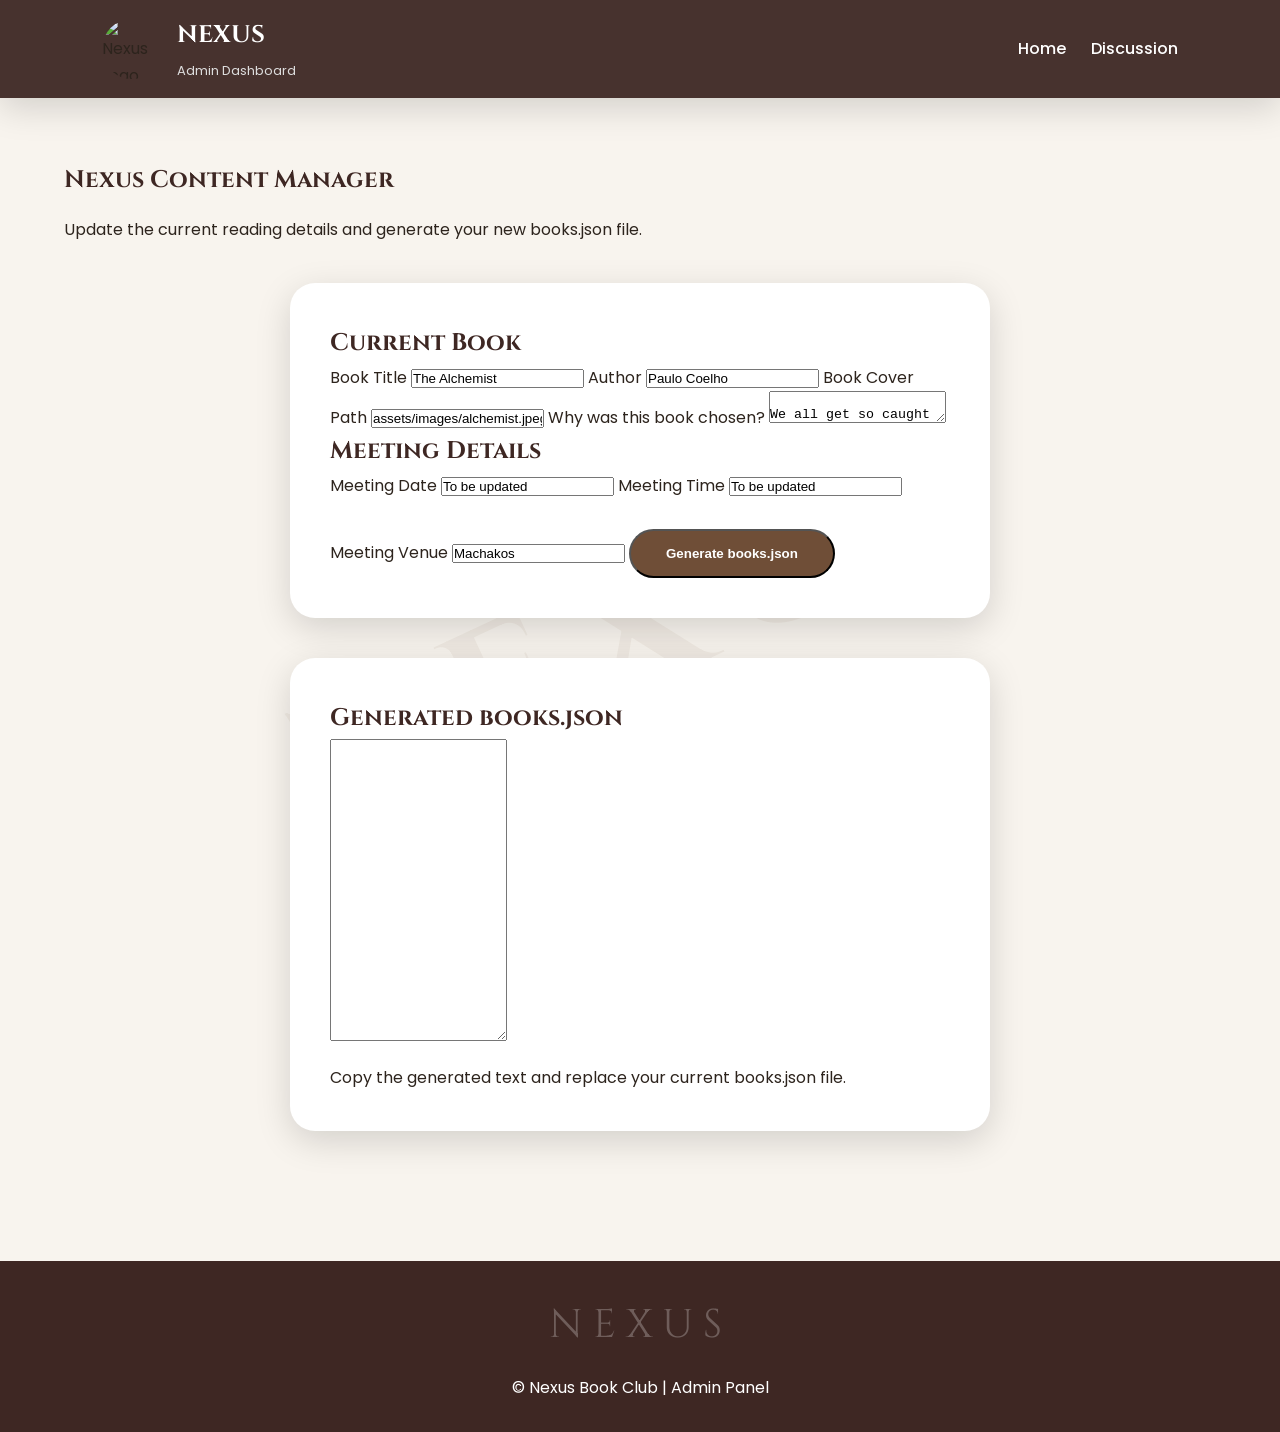
==== admin.html @ d2ca961a "Add files via upload" ====
<!DOCTYPE html>
<html lang="en">

<head>

<meta charset="UTF-8">

<meta name="viewport" content="width=device-width, initial-scale=1.0">

<title>Nexus Admin Dashboard</title>

<link rel="stylesheet" href="style.css">


<link rel="preconnect" href="https://fonts.googleapis.com">

<link rel="preconnect" href="https://fonts.gstatic.com" crossorigin>

<link href="https://fonts.googleapis.com/css2?family=Cinzel:wght@500;600;700&family=Poppins:wght@300;400;500;600;700&display=swap"
rel="stylesheet">


</head>



<body>



<header>


<div class="logo">


<img src="assets/logo.jpeg" alt="Nexus Logo">


<div>

<h2>NEXUS</h2>

<span>Admin Dashboard</span>

</div>


</div>



<nav>

<a href="index.html">Home</a>

<a href="discussion.html">Discussion</a>

</nav>


</header>







<main>


<section class="admin-section">


<div class="container">


<h1>Nexus Content Manager</h1>


<p>

Update the current reading details and generate your new books.json file.

</p>







<div class="admin-card">


<h2>Current Book</h2>




<label>

Book Title

</label>


<input id="title" value="The Alchemist">






<label>

Author

</label>


<input id="author" value="Paulo Coelho">







<label>

Book Cover Path

</label>


<input id="cover" value="assets/images/alchemist.jpeg">








<label>

Why was this book chosen?

</label>


<textarea id="reason">

We all get so caught up chasing the goal that sometimes we forget its not always about the final destination, but who we become along the way. Hence, The Alchemist. Happy Reading.

</textarea>







<h2>Meeting Details</h2>



<label>

Meeting Date

</label>


<input id="date" value="To be updated">






<label>

Meeting Time

</label>


<input id="time" value="To be updated">






<label>

Meeting Venue

</label>


<input id="venue" value="Machakos">





<button class="button" onclick="generateJSON()">

Generate books.json

</button>



</div>









<div class="admin-card">


<h2>Generated books.json</h2>



<textarea id="output" rows="20"></textarea>


<p>

Copy the generated text and replace your current books.json file.

</p>



</div>





</div>


</section>


</main>







<footer>


<p>

© Nexus Book Club | Admin Panel

</p>


</footer>








<script>


function generateJSON(){



const data = {


club:{

name:"Nexus Book Club",

location:"Machakos, Kenya",

email:"nexusociety254@gmail.com"

},


currentBook:{


title:document.getElementById("title").value,


author:document.getElementById("author").value,


cover:document.getElementById("cover").value,


reason:document.getElementById("reason").value,


meeting:{


date:document.getElementById("date").value,


time:document.getElementById("time").value,


venue:document.getElementById("venue").value


}


},


readingStatus:{


progress:0,

message:"Currently reading"

},


nextBooks:[],


announcements:[]

};



document.getElementById("output").value =

JSON.stringify(data,null,4);



}


</script>



</body>

</html>
---- style.css ----
/* ==========================================================
   NEXUS BOOK CLUB
   COMPLETE STYLE SHEET
========================================================== */


/* ===========================
   FONTS
=========================== */

@import url('https://fonts.googleapis.com/css2?family=Cinzel:wght@500;600;700&family=Poppins:wght@300;400;500;600;700&display=swap');



/* ===========================
   ROOT COLORS
=========================== */

:root{

    --espresso:#3E2723;
    --coffee:#6F4E37;
    --latte:#B08968;
    --cream:#F8F4EE;
    --gold:#C8A96A;
    --text:#2D241D;
    --white:#ffffff;

    --shadow:0 10px 35px rgba(0,0,0,.15);

}



/* ===========================
   RESET
=========================== */

*{

    margin:0;
    padding:0;
    box-sizing:border-box;

}


html{

    scroll-behavior:smooth;

}



body{

    font-family:'Poppins',sans-serif;

    background:var(--cream);

    color:var(--text);

    line-height:1.7;

}



.container{

    width:90%;

    max-width:1200px;

    margin:auto;

}



section{

    padding:90px 0;

    position:relative;

    overflow:hidden;

}



section::before{

    content:"NEXUS";

    position:absolute;

    top:50%;

    left:50%;

    transform:translate(-50%,-50%) rotate(-25deg);

    font-family:'Cinzel',serif;

    font-size:180px;

    font-weight:700;

    letter-spacing:20px;

    color:rgba(111,78,55,.06);

    pointer-events:none;

}



section .container,
.hero-content{

    position:relative;

    z-index:1;

}



h1,h2,h3,h4{

    font-family:'Cinzel',serif;

    color:var(--espresso);

}



p{

    margin-top:15px;

}




/* ===========================
   BUTTON
=========================== */


.button{

    display:inline-block;

    margin-top:30px;

    padding:15px 35px;

    background:var(--coffee);

    color:white;

    text-decoration:none;

    border-radius:50px;

    font-weight:600;

    transition:.3s;

}



.button:hover{

    background:var(--espresso);

    transform:translateY(-3px);

}





/* ===========================
   HEADER
=========================== */


header{

    position:fixed;

    top:0;

    width:100%;

    padding:15px 8%;

    background:rgba(62,39,35,.95);

    display:flex;

    justify-content:space-between;

    align-items:center;

    z-index:1000;

    box-shadow:var(--shadow);

}



.logo{

    display:flex;

    align-items:center;

    gap:15px;

}



.logo img{

    width:60px;

    height:60px;

    border-radius:50%;

    object-fit:cover;

}



.logo h2{

    color:white;

}



.logo span{

    color:#ddd;

    font-size:13px;

}



nav{

    display:flex;

    gap:25px;

}



nav a{

    color:white;

    text-decoration:none;

    font-weight:500;

}



nav a:hover{

    color:var(--gold);

}





/* ===========================
   HERO
=========================== */


.hero{

    height:100vh;

    display:flex;

    align-items:center;

    justify-content:center;

    text-align:center;

    color:white;


    background:

    linear-gradient(
    rgba(40,20,10,.75),
    rgba(40,20,10,.75)
    ),

    url("https://images.unsplash.com/photo-1512820790803-83ca734da794?auto=format&fit=crop&w=1600&q=80");

    background-size:cover;

    background-position:center;

}



.hero h1{

    font-size:85px;

    color:white;

    letter-spacing:8px;

}



.hero h2{

    color:var(--gold);

    font-size:30px;

}





.hero p{

    color:white;

    font-size:20px;

}





/* ===========================
   ABOUT
=========================== */


#about{

    text-align:center;

}



.mission-grid{

    display:grid;

    grid-template-columns:repeat(auto-fit,minmax(300px,1fr));

    gap:30px;

    margin-top:40px;

}



.card{

    background:white;

    padding:35px;

    border-radius:20px;

    box-shadow:var(--shadow);

    transition:.3s;

}



.card:hover{

    transform:translateY(-8px);

}





/* ===========================
   BOOK SECTION
=========================== */


#current-book{

    background:#EFE2D0;

}



.book-card{

    display:flex;

    gap:40px;

    align-items:center;

    background:white;

    padding:40px;

    border-radius:25px;

    box-shadow:var(--shadow);

}



.book-card img{

    width:250px;

    border-radius:15px;

}



.book-details h3{

    font-size:35px;

    color:var(--coffee);

}





/* ===========================
   JOIN PAGE
=========================== */


.join-section,
.admin-section{

    padding-top:160px;

}



.join-card,
.admin-card{

    max-width:700px;

    margin:40px auto;

    background:white;

    padding:40px;

    border-radius:25px;

    box-shadow:var(--shadow);

}



form label{

    display:block;

    margin-top:20px;

    font-weight:600;

}



form input,
form textarea{

    width:100%;

    padding:15px;

    margin-top:8px;

    border-radius:10px;

    border:1px solid #ddd;

}



.checkbox{

    display:flex!important;

    gap:10px;

    align-items:center;

}





/* ===========================
   DISCUSSION
=========================== */


.discussion-hero{

    padding-top:170px;

    text-align:center;

    background:#EFE2D0;

}



.discussion-card{

    background:white;

    padding:35px;

    border-radius:20px;

    box-shadow:var(--shadow);

}





/* ===========================
   SOCIALS
=========================== */


.social-icons{

    display:flex;

    justify-content:center;

    gap:30px;

}



.social-icons a{

    padding:15px 25px;

    border:2px solid var(--coffee);

    border-radius:50px;

    color:var(--coffee);

    text-decoration:none;

}





/* ===========================
   FOOTER
=========================== */


footer{

    background:var(--espresso);

    color:white;

    text-align:center;

    padding:30px;

}



footer::before{

    content:"NEXUS";

    display:block;

    font-family:'Cinzel',serif;

    font-size:40px;

    letter-spacing:10px;

    opacity:.25;

}






/* ===========================
   MOBILE
=========================== */


@media(max-width:768px){


header{

    flex-direction:column;

}



nav{

    flex-wrap:wrap;

    justify-content:center;

}



.hero h1{

    font-size:55px;

}



.book-card{

    flex-direction:column;

    text-align:center;

}



.book-card img{

    width:220px;

}



section::before{

    font-size:90px;

}



}
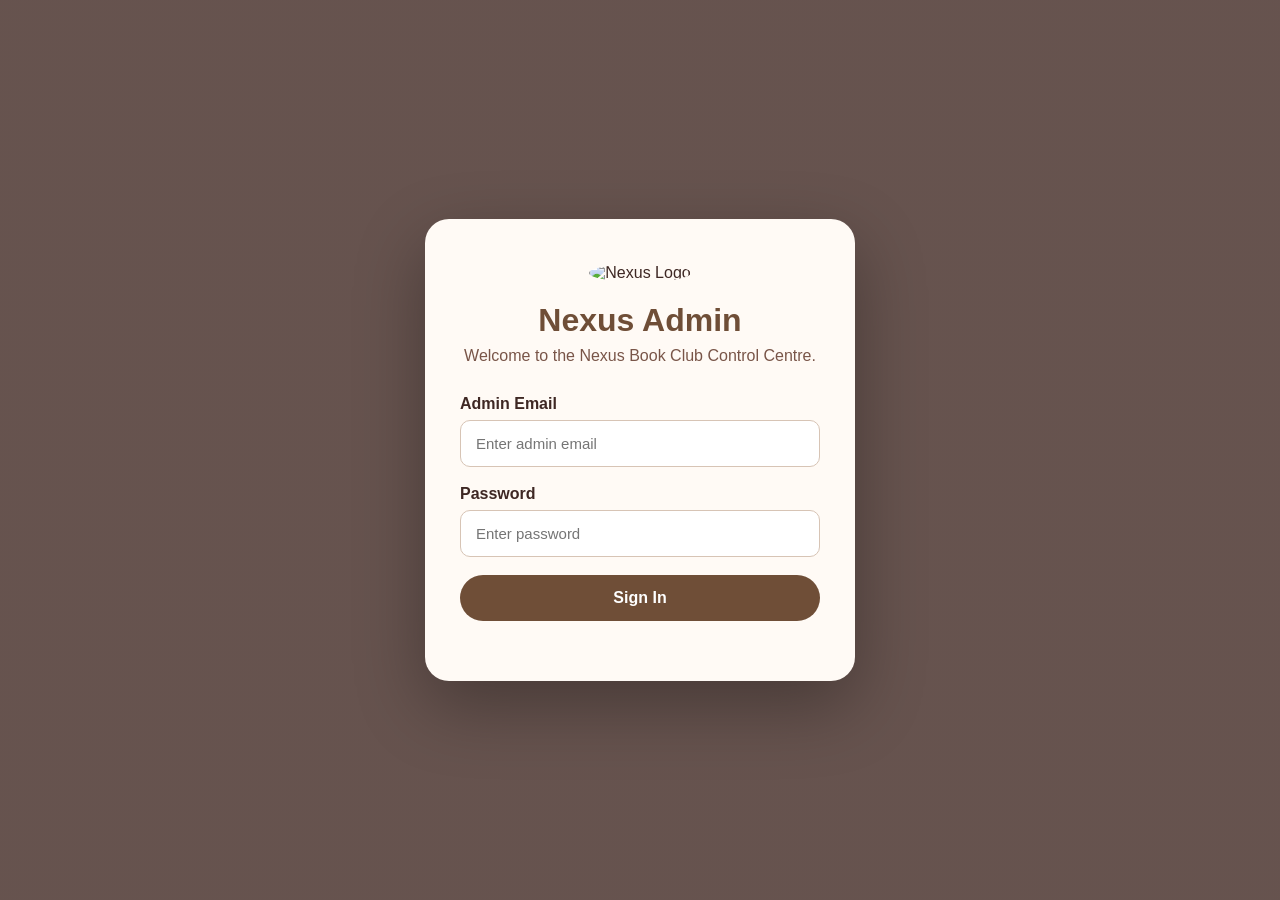
==== commit a7bb1dde: "Update Nexus" ====
--- a/admin.html
+++ b/admin.html
@@ -3,372 +3,1310 @@
 
 <head>
 
-<meta charset="UTF-8">
-
-<meta name="viewport" content="width=device-width, initial-scale=1.0">
-
-<title>Nexus Admin Dashboard</title>
-
-<link rel="stylesheet" href="style.css">
-
-
-<link rel="preconnect" href="https://fonts.googleapis.com">
-
-<link rel="preconnect" href="https://fonts.gstatic.com" crossorigin>
-
-<link href="https://fonts.googleapis.com/css2?family=Cinzel:wght@500;600;700&family=Poppins:wght@300;400;500;600;700&display=swap"
-rel="stylesheet">
-
+    <meta charset="UTF-8">
+
+    <meta name="viewport" content="width=device-width, initial-scale=1.0">
+
+    <title>Nexus Admin Control Centre</title>
+
+    <link rel="icon" type="image/jpeg" href="assets/logo.jpeg">
+
+    <style>
+
+        * {
+            box-sizing: border-box;
+            margin: 0;
+            padding: 0;
+        }
+
+        body {
+            font-family: Arial, sans-serif;
+            background: #f5efe8;
+            color: #3e2723;
+            min-height: 100vh;
+        }
+
+        .hidden {
+            display: none !important;
+        }
+
+        /* =========================
+           LOGIN
+        ========================= */
+
+        .login-page {
+            min-height: 100vh;
+            display: flex;
+            justify-content: center;
+            align-items: center;
+            padding: 20px;
+            background:
+                linear-gradient(
+                    rgba(62,39,35,.78),
+                    rgba(62,39,35,.78)
+                ),
+                url("assets/images/alchemist.jpeg");
+
+            background-size: cover;
+            background-position: center;
+        }
+
+        .login-box {
+            width: 100%;
+            max-width: 430px;
+            background: #fffaf5;
+            padding: 45px 35px;
+            border-radius: 24px;
+            box-shadow: 0 25px 70px rgba(0,0,0,.3);
+            text-align: center;
+        }
+
+        .login-logo {
+            width: 90px;
+            height: 90px;
+            object-fit: cover;
+            border-radius: 50%;
+            margin-bottom: 20px;
+        }
+
+        .login-box h1 {
+            color: #6f4e37;
+            margin-bottom: 8px;
+        }
+
+        .login-box p {
+            color: #795548;
+            margin-bottom: 30px;
+        }
+
+        .input-group {
+            text-align: left;
+            margin-bottom: 18px;
+        }
+
+        .input-group label {
+            display: block;
+            margin-bottom: 7px;
+            font-weight: bold;
+        }
+
+        input,
+        textarea {
+            width: 100%;
+            padding: 14px 15px;
+            border: 1px solid #d7c4b5;
+            border-radius: 10px;
+            font-size: 15px;
+            outline: none;
+            background: white;
+        }
+
+        input:focus,
+        textarea:focus {
+            border-color: #6f4e37;
+            box-shadow: 0 0 0 3px rgba(111,78,55,.1);
+        }
+
+        textarea {
+            min-height: 120px;
+            resize: vertical;
+        }
+
+        .button {
+            width: 100%;
+            border: none;
+            padding: 14px 20px;
+            border-radius: 30px;
+            background: #6f4e37;
+            color: white;
+            font-size: 16px;
+            font-weight: bold;
+            cursor: pointer;
+            transition: .3s;
+        }
+
+        .button:hover {
+            background: #4e342e;
+            transform: translateY(-2px);
+        }
+
+        .error {
+            color: #b3261e;
+            margin-top: 15px;
+            font-size: 14px;
+        }
+
+        /* =========================
+           ADMIN PANEL
+        ========================= */
+
+        .admin-header {
+            background: #3e2723;
+            color: white;
+            padding: 18px 30px;
+            display: flex;
+            justify-content: space-between;
+            align-items: center;
+            position: sticky;
+            top: 0;
+            z-index: 100;
+            box-shadow: 0 5px 20px rgba(0,0,0,.15);
+        }
+
+        .admin-brand {
+            display: flex;
+            align-items: center;
+            gap: 12px;
+        }
+
+        .admin-brand img {
+            width: 45px;
+            height: 45px;
+            object-fit: cover;
+            border-radius: 50%;
+        }
+
+        .admin-brand h2 {
+            font-size: 20px;
+        }
+
+        .logout-button {
+            background: transparent;
+            color: white;
+            border: 1px solid rgba(255,255,255,.5);
+            padding: 9px 18px;
+            border-radius: 20px;
+            cursor: pointer;
+        }
+
+        .logout-button:hover {
+            background: white;
+            color: #3e2723;
+        }
+
+        .dashboard {
+            width: 92%;
+            max-width: 1150px;
+            margin: 35px auto 60px;
+        }
+
+        .welcome {
+            margin-bottom: 30px;
+        }
+
+        .welcome h1 {
+            color: #4e342e;
+            margin-bottom: 8px;
+        }
+
+        .welcome p {
+            color: #795548;
+        }
+
+        .admin-grid {
+            display: grid;
+            grid-template-columns: repeat(2, 1fr);
+            gap: 25px;
+        }
+
+        .admin-card {
+            background: #fffaf5;
+            padding: 28px;
+            border-radius: 20px;
+            box-shadow: 0 8px 30px rgba(62,39,35,.08);
+            border: 1px solid #eaded4;
+        }
+
+        .admin-card.full {
+            grid-column: 1 / -1;
+        }
+
+        .admin-card h2 {
+            color: #6f4e37;
+            margin-bottom: 8px;
+        }
+
+        .admin-card .subtitle {
+            color: #8d6e63;
+            margin-bottom: 22px;
+            font-size: 14px;
+        }
+
+        .save-button {
+            margin-top: 8px;
+        }
+
+        .status {
+            margin-top: 15px;
+            padding: 12px;
+            border-radius: 10px;
+            display: none;
+            font-size: 14px;
+        }
+
+        .status.success {
+            display: block;
+            background: #e8f5e9;
+            color: #2e7d32;
+        }
+
+        .status.error-status {
+            display: block;
+            background: #ffebee;
+            color: #c62828;
+        }
+
+        /* =========================
+           MEMBER DISPLAY
+        ========================= */
+
+        .member-preview {
+            text-align: center;
+            background: #f1e5da;
+            padding: 25px;
+            border-radius: 15px;
+            margin-top: 20px;
+        }
+
+        .member-preview-number {
+            font-size: 48px;
+            font-weight: bold;
+            color: #6f4e37;
+        }
+
+        .member-preview-label {
+            color: #795548;
+        }
+
+        /* =========================
+           BOOK PREVIEW
+        ========================= */
+
+        .book-preview {
+            display: flex;
+            gap: 20px;
+            align-items: center;
+            background: #f1e5da;
+            padding: 20px;
+            border-radius: 15px;
+            margin-top: 20px;
+        }
+
+        .book-preview img {
+            width: 90px;
+            height: 130px;
+            object-fit: cover;
+            border-radius: 8px;
+        }
+
+        .book-preview h3 {
+            color: #5d4037;
+            margin-bottom: 5px;
+        }
+
+        .book-preview p {
+            color: #795548;
+            font-size: 14px;
+        }
+
+        /* =========================
+           INFO CARD
+        ========================= */
+
+        .info-card {
+            background: #4e342e;
+            color: white;
+        }
+
+        .info-card h2 {
+            color: white;
+        }
+
+        .info-card p {
+            line-height: 1.7;
+            color: #f5e9df;
+        }
+
+        /* =========================
+           RESPONSIVE
+        ========================= */
+
+        @media (max-width: 750px) {
+
+            .admin-grid {
+                grid-template-columns: 1fr;
+            }
+
+            .admin-card.full {
+                grid-column: auto;
+            }
+
+            .admin-header {
+                padding: 15px;
+            }
+
+            .admin-brand h2 {
+                font-size: 16px;
+            }
+
+            .dashboard {
+                width: 94%;
+            }
+
+            .book-preview {
+                flex-direction: column;
+                text-align: center;
+            }
+
+        }
+
+    </style>
 
 </head>
 
-
-
 <body>
 
 
-
-<header>
-
-
-<div class="logo">
-
-
-<img src="assets/logo.jpeg" alt="Nexus Logo">
-
-
-<div>
-
-<h2>NEXUS</h2>
-
-<span>Admin Dashboard</span>
+<!-- =====================================================
+     LOGIN PAGE
+===================================================== -->
+
+<div id="loginPage" class="login-page">
+
+    <div class="login-box">
+
+        <img
+            src="assets/logo.jpeg"
+            alt="Nexus Logo"
+            class="login-logo">
+
+        <h1>Nexus Admin</h1>
+
+        <p>
+            Welcome to the Nexus Book Club Control Centre.
+        </p>
+
+        <form id="loginForm">
+
+            <div class="input-group">
+
+                <label for="email">
+                    Admin Email
+                </label>
+
+                <input
+                    type="email"
+                    id="email"
+                    placeholder="Enter admin email"
+                    required>
+
+            </div>
+
+
+            <div class="input-group">
+
+                <label for="password">
+                    Password
+                </label>
+
+                <input
+                    type="password"
+                    id="password"
+                    placeholder="Enter password"
+                    required>
+
+            </div>
+
+
+            <button
+                type="submit"
+                class="button">
+
+                Sign In
+
+            </button>
+
+            <div
+                id="loginError"
+                class="error">
+            </div>
+
+        </form>
+
+    </div>
 
 </div>
 
 
+<!-- =====================================================
+     ADMIN DASHBOARD
+===================================================== -->
+
+<div id="adminPanel" class="hidden">
+
+
+    <!-- HEADER -->
+
+    <header class="admin-header">
+
+        <div class="admin-brand">
+
+            <img
+                src="assets/logo.jpeg"
+                alt="Nexus Logo">
+
+            <h2>
+                Nexus Control Centre
+            </h2>
+
+        </div>
+
+        <button
+            id="logoutButton"
+            class="logout-button">
+
+            Logout
+
+        </button>
+
+    </header>
+
+
+    <!-- DASHBOARD -->
+
+    <main class="dashboard">
+
+
+        <div class="welcome">
+
+            <h1>
+                Welcome, Admin 👋
+            </h1>
+
+            <p>
+                Manage the information displayed on the Nexus Book Club homepage.
+            </p>
+
+        </div>
+
+
+        <div class="admin-grid">
+
+
+            <!-- =================================================
+                 MEMBER MANAGEMENT
+            ================================================== -->
+
+            <section class="admin-card">
+
+                <h2>
+                    👥 Members
+                </h2>
+
+                <p class="subtitle">
+                    Update the number of registered Nexus members.
+                </p>
+
+                <div class="input-group">
+
+                    <label for="members">
+
+                        Current Member Count
+
+                    </label>
+
+                    <input
+                        type="number"
+                        id="members"
+                        min="0"
+                        placeholder="e.g. 25">
+
+                </div>
+
+                <button
+                    id="saveMembers"
+                    class="button save-button">
+
+                    Save Member Count
+
+                </button>
+
+                <div
+                    id="memberStatus"
+                    class="status">
+                </div>
+
+
+                <div class="member-preview">
+
+                    <div
+                        id="memberPreview"
+                        class="member-preview-number">
+
+                        0
+
+                    </div>
+
+                    <div class="member-preview-label">
+
+                        Current Members
+
+                    </div>
+
+                </div>
+
+            </section>
+
+
+            <!-- =================================================
+                 CURRENT BOOK
+            ================================================== -->
+
+            <section class="admin-card">
+
+                <h2>
+                    📖 Current Read
+                </h2>
+
+                <p class="subtitle">
+                    Control the book information displayed on the homepage.
+                </p>
+
+                <div class="input-group">
+
+                    <label for="bookTitle">
+                        Book Title
+                    </label>
+
+                    <input
+                        type="text"
+                        id="bookTitle"
+                        placeholder="The Alchemist">
+
+                </div>
+
+
+                <div class="input-group">
+
+                    <label for="bookAuthor">
+                        Author
+                    </label>
+
+                    <input
+                        type="text"
+                        id="bookAuthor"
+                        placeholder="Paulo Coelho">
+
+                </div>
+
+
+                <div class="input-group">
+
+                    <label for="bookDescription">
+                        Description
+                    </label>
+
+                    <textarea
+                        id="bookDescription"
+                        placeholder="Enter the book description..."></textarea>
+
+                </div>
+
+
+                <button
+                    id="saveBook"
+                    class="button save-button">
+
+                    Save Book Information
+
+                </button>
+
+
+                <div
+                    id="bookStatus"
+                    class="status">
+                </div>
+
+
+                <div class="book-preview">
+
+                    <img
+                        src="assets/images/alchemist.jpeg"
+                        alt="Current Book">
+
+                    <div>
+
+                        <h3 id="bookPreviewTitle">
+                            The Alchemist
+                        </h3>
+
+                        <p id="bookPreviewAuthor">
+                            Paulo Coelho
+                        </p>
+
+                    </div>
+
+                </div>
+
+            </section>
+
+
+            <!-- =================================================
+                 READING PROGRESS
+            ================================================== -->
+
+            <section class="admin-card">
+
+                <h2>
+                    📊 Reading Progress
+                </h2>
+
+                <p class="subtitle">
+                    Set the current reading progress percentage.
+                </p>
+
+                <div class="input-group">
+
+                    <label for="progress">
+                        Progress (%)
+                    </label>
+
+                    <input
+                        type="number"
+                        id="progress"
+                        min="0"
+                        max="100"
+                        placeholder="60">
+
+                </div>
+
+
+                <button
+                    id="saveProgress"
+                    class="button save-button">
+
+                    Save Progress
+
+                </button>
+
+
+                <div
+                    id="progressStatus"
+                    class="status">
+                </div>
+
+            </section>
+
+
+            <!-- =================================================
+                 DISCUSSION
+            ================================================== -->
+
+            <section class="admin-card">
+
+                <h2>
+                    📅 Discussion Details
+                </h2>
+
+                <p class="subtitle">
+                    Manage the next Nexus discussion information.
+                </p>
+
+                <div class="input-group">
+
+                    <label for="discussion">
+                        Next Discussion
+                    </label>
+
+                    <input
+                        type="text"
+                        id="discussion"
+                        placeholder="Coming Soon">
+
+                </div>
+
+
+                <div class="input-group">
+
+                    <label for="venue">
+                        Venue
+                    </label>
+
+                    <input
+                        type="text"
+                        id="venue"
+                        placeholder="Machakos, Kenya">
+
+                </div>
+
+
+                <button
+                    id="saveDiscussion"
+                    class="button save-button">
+
+                    Save Discussion Details
+
+                </button>
+
+
+                <div
+                    id="discussionStatus"
+                    class="status">
+                </div>
+
+            </section>
+
+
+            <!-- =================================================
+                 FULL INFO
+            ================================================== -->
+
+            <section class="admin-card full info-card">
+
+                <h2>
+                    ☕ Nexus Admin Centre
+                </h2>
+
+                <p>
+                    Changes made here are stored in Firebase Realtime
+                    Database and can be displayed on the public Nexus
+                    Book Club website.
+                </p>
+
+                <br>
+
+                <p>
+                    Read. Reflect. Rise.
+                </p>
+
+            </section>
+
+
+        </div>
+
+    </main>
+
 </div>
 
 
-
-<nav>
-
-<a href="index.html">Home</a>
-
-<a href="discussion.html">Discussion</a>
-
-</nav>
-
-
-</header>
-
-
-
-
-
-
-
-<main>
-
-
-<section class="admin-section">
-
-
-<div class="container">
-
-
-<h1>Nexus Content Manager</h1>
-
-
-<p>
-
-Update the current reading details and generate your new books.json file.
-
-</p>
-
-
-
-
-
-
-
-<div class="admin-card">
-
-
-<h2>Current Book</h2>
-
-
-
-
-<label>
-
-Book Title
-
-</label>
-
-
-<input id="title" value="The Alchemist">
-
-
-
-
-
-
-<label>
-
-Author
-
-</label>
-
-
-<input id="author" value="Paulo Coelho">
-
-
-
-
-
-
-
-<label>
-
-Book Cover Path
-
-</label>
-
-
-<input id="cover" value="assets/images/alchemist.jpeg">
-
-
-
-
-
-
-
-
-<label>
-
-Why was this book chosen?
-
-</label>
-
-
-<textarea id="reason">
-
-We all get so caught up chasing the goal that sometimes we forget its not always about the final destination, but who we become along the way. Hence, The Alchemist. Happy Reading.
-
-</textarea>
-
-
-
-
-
-
-
-<h2>Meeting Details</h2>
-
-
-
-<label>
-
-Meeting Date
-
-</label>
-
-
-<input id="date" value="To be updated">
-
-
-
-
-
-
-<label>
-
-Meeting Time
-
-</label>
-
-
-<input id="time" value="To be updated">
-
-
-
-
-
-
-<label>
-
-Meeting Venue
-
-</label>
-
-
-<input id="venue" value="Machakos">
-
-
-
-
-
-<button class="button" onclick="generateJSON()">
-
-Generate books.json
-
-</button>
-
-
-
-</div>
-
-
-
-
-
-
-
-
-
-<div class="admin-card">
-
-
-<h2>Generated books.json</h2>
-
-
-
-<textarea id="output" rows="20"></textarea>
-
-
-<p>
-
-Copy the generated text and replace your current books.json file.
-
-</p>
-
-
-
-</div>
-
-
-
-
-
-</div>
-
-
-</section>
-
-
-</main>
-
-
-
-
-
-
-
-<footer>
-
-
-<p>
-
-© Nexus Book Club | Admin Panel
-
-</p>
-
-
-</footer>
-
-
-
-
-
-
-
-
-<script>
-
-
-function generateJSON(){
-
-
-
-const data = {
-
-
-club:{
-
-name:"Nexus Book Club",
-
-location:"Machakos, Kenya",
-
-email:"nexusociety254@gmail.com"
-
-},
-
-
-currentBook:{
-
-
-title:document.getElementById("title").value,
-
-
-author:document.getElementById("author").value,
-
-
-cover:document.getElementById("cover").value,
-
-
-reason:document.getElementById("reason").value,
-
-
-meeting:{
-
-
-date:document.getElementById("date").value,
-
-
-time:document.getElementById("time").value,
-
-
-venue:document.getElementById("venue").value
-
-
-}
-
-
-},
-
-
-readingStatus:{
-
-
-progress:0,
-
-message:"Currently reading"
-
-},
-
-
-nextBooks:[],
-
-
-announcements:[]
-
-};
-
-
-
-document.getElementById("output").value =
-
-JSON.stringify(data,null,4);
-
-
-
-}
-
+<!-- =====================================================
+     FIREBASE + ADMIN LOGIC
+===================================================== -->
+
+<script type="module">
+
+    import { app, db, auth }
+        from "./firebase-config.js";
+
+    import {
+        signInWithEmailAndPassword,
+        onAuthStateChanged,
+        signOut
+    }
+    from "https://www.gstatic.com/firebasejs/12.16.0/firebase-auth.js";
+
+    import {
+        ref,
+        get,
+        set
+    }
+    from "https://www.gstatic.com/firebasejs/12.16.0/firebase-database.js";
+
+
+    /* =====================================================
+       ELEMENTS
+    ===================================================== */
+
+    const loginPage =
+        document.getElementById("loginPage");
+
+    const adminPanel =
+        document.getElementById("adminPanel");
+
+    const loginForm =
+        document.getElementById("loginForm");
+
+    const loginError =
+        document.getElementById("loginError");
+
+    const logoutButton =
+        document.getElementById("logoutButton");
+
+
+    /* =====================================================
+       AUTHENTICATION
+    ===================================================== */
+
+    onAuthStateChanged(auth, (user) => {
+
+        if (user) {
+
+            loginPage.classList.add("hidden");
+
+            adminPanel.classList.remove("hidden");
+
+            loadHomepageData();
+
+        }
+
+        else {
+
+            loginPage.classList.remove("hidden");
+
+            adminPanel.classList.add("hidden");
+
+        }
+
+    });
+
+
+    /* =====================================================
+       LOGIN
+    ===================================================== */
+
+    loginForm.addEventListener("submit", async (e) => {
+
+        e.preventDefault();
+
+        loginError.textContent = "";
+
+        const email =
+            document.getElementById("email").value.trim();
+
+        const password =
+            document.getElementById("password").value;
+
+
+        try {
+
+            await signInWithEmailAndPassword(
+                auth,
+                email,
+                password
+            );
+
+        }
+
+        catch (error) {
+
+            console.error(error);
+
+            loginError.textContent =
+                "Check your email and password.";
+
+        }
+
+    });
+
+
+    /* =====================================================
+       LOGOUT
+    ===================================================== */
+
+    logoutButton.addEventListener("click", async () => {
+
+        await signOut(auth);
+
+    });
+
+
+    /* =====================================================
+       LOAD EXISTING DATA
+    ===================================================== */
+
+    async function loadHomepageData() {
+
+        try {
+
+            const homepageRef =
+                ref(db, "nexus/homepage");
+
+            const snapshot =
+                await get(homepageRef);
+
+
+            if (!snapshot.exists()) {
+
+                return;
+
+            }
+
+
+            const data =
+                snapshot.val();
+
+
+            /* MEMBERS */
+
+            if (data.members !== undefined) {
+
+                document.getElementById("members").value =
+                    data.members;
+
+                document.getElementById("memberPreview").textContent =
+                    data.members;
+
+            }
+
+
+            /* CURRENT BOOK */
+
+            if (data.currentBook) {
+
+                const book =
+                    data.currentBook;
+
+
+                if (book.title !== undefined) {
+
+                    document.getElementById("bookTitle").value =
+                        book.title;
+
+                    document.getElementById("bookPreviewTitle").textContent =
+                        book.title;
+
+                }
+
+
+                if (book.author !== undefined) {
+
+                    document.getElementById("bookAuthor").value =
+                        book.author;
+
+                    document.getElementById("bookPreviewAuthor").textContent =
+                        book.author;
+
+                }
+
+
+                if (book.description !== undefined) {
+
+                    document.getElementById("bookDescription").value =
+                        book.description;
+
+                }
+
+
+                if (book.progress !== undefined) {
+
+                    document.getElementById("progress").value =
+                        book.progress;
+
+                }
+
+
+                if (book.discussion !== undefined) {
+
+                    document.getElementById("discussion").value =
+                        book.discussion;
+
+                }
+
+
+                if (book.venue !== undefined) {
+
+                    document.getElementById("venue").value =
+                        book.venue;
+
+                }
+
+            }
+
+        }
+
+        catch (error) {
+
+            console.error(
+                "Could not load homepage data:",
+                error
+            );
+
+        }
+
+    }
+
+
+    /* =====================================================
+       SAVE MEMBERS
+    ===================================================== */
+
+    document
+        .getElementById("saveMembers")
+        .addEventListener("click", async () => {
+
+            const members =
+                Number(
+                    document.getElementById("members").value
+                );
+
+
+            if (members < 0 || isNaN(members)) {
+
+                showStatus(
+                    "memberStatus",
+                    "Please enter a valid member count.",
+                    false
+                );
+
+                return;
+
+            }
+
+
+            try {
+
+                await set(
+                    ref(db, "nexus/homepage/members"),
+                    members
+                );
+
+
+                document.getElementById(
+                    "memberPreview"
+                ).textContent = members;
+
+
+                showStatus(
+                    "memberStatus",
+                    "Member count saved successfully!",
+                    true
+                );
+
+            }
+
+            catch (error) {
+
+                console.error(error);
+
+                showStatus(
+                    "memberStatus",
+                    "Could not save member count.",
+                    false
+                );
+
+            }
+
+        });
+
+
+    /* =====================================================
+       SAVE BOOK
+    ===================================================== */
+
+    document
+        .getElementById("saveBook")
+        .addEventListener("click", async () => {
+
+            const title =
+                document.getElementById("bookTitle").value.trim();
+
+            const author =
+                document.getElementById("bookAuthor").value.trim();
+
+            const description =
+                document.getElementById("bookDescription").value.trim();
+
+
+            try {
+
+                await set(
+                    ref(db, "nexus/homepage/currentBook/title"),
+                    title
+                );
+
+                await set(
+                    ref(db, "nexus/homepage/currentBook/author"),
+                    author
+                );
+
+                await set(
+                    ref(db, "nexus/homepage/currentBook/description"),
+                    description
+                );
+
+
+                document.getElementById(
+                    "bookPreviewTitle"
+                ).textContent = title || "Current Book";
+
+
+                document.getElementById(
+                    "bookPreviewAuthor"
+                ).textContent = author || "Unknown Author";
+
+
+                showStatus(
+                    "bookStatus",
+                    "Book information saved successfully!",
+                    true
+                );
+
+            }
+
+            catch (error) {
+
+                console.error(error);
+
+                showStatus(
+                    "bookStatus",
+                    "Could not save book information.",
+                    false
+                );
+
+            }
+
+        });
+
+
+    /* =====================================================
+       SAVE PROGRESS
+    ===================================================== */
+
+    document
+        .getElementById("saveProgress")
+        .addEventListener("click", async () => {
+
+            const progress =
+                Number(
+                    document.getElementById("progress").value
+                );
+
+
+            if (
+                isNaN(progress) ||
+                progress < 0 ||
+                progress > 100
+            ) {
+
+                showStatus(
+                    "progressStatus",
+                    "Enter a percentage between 0 and 100.",
+                    false
+                );
+
+                return;
+
+            }
+
+
+            try {
+
+                await set(
+                    ref(db, "nexus/homepage/currentBook/progress"),
+                    progress
+                );
+
+
+                showStatus(
+                    "progressStatus",
+                    "Reading progress saved successfully!",
+                    true
+                );
+
+            }
+
+            catch (error) {
+
+                console.error(error);
+
+                showStatus(
+                    "progressStatus",
+                    "Could not save reading progress.",
+                    false
+                );
+
+            }
+
+        });
+
+
+    /* =====================================================
+       SAVE DISCUSSION
+    ===================================================== */
+
+    document
+        .getElementById("saveDiscussion")
+        .addEventListener("click", async () => {
+
+            const discussion =
+                document.getElementById("discussion").value.trim();
+
+            const venue =
+                document.getElementById("venue").value.trim();
+
+
+            try {
+
+                await set(
+                    ref(db, "nexus/homepage/currentBook/discussion"),
+                    discussion
+                );
+
+                await set(
+                    ref(db, "nexus/homepage/currentBook/venue"),
+                    venue
+                );
+
+
+                showStatus(
+                    "discussionStatus",
+                    "Discussion details saved successfully!",
+                    true
+                );
+
+            }
+
+            catch (error) {
+
+                console.error(error);
+
+                showStatus(
+                    "discussionStatus",
+                    "Could not save discussion details.",
+                    false
+                );
+
+            }
+
+        });
+
+
+    /* =====================================================
+       STATUS MESSAGE
+    ===================================================== */
+
+    function showStatus(
+        elementId,
+        message,
+        success
+    ) {
+
+        const element =
+            document.getElementById(elementId);
+
+
+        element.textContent =
+            message;
+
+
+        element.className =
+            success
+                ? "status success"
+                : "status error-status";
+
+
+        setTimeout(() => {
+
+            element.className =
+                "status";
+
+        }, 4000);
+
+    }
 
 </script>
 
 
-
 </body>
 
 </html>
